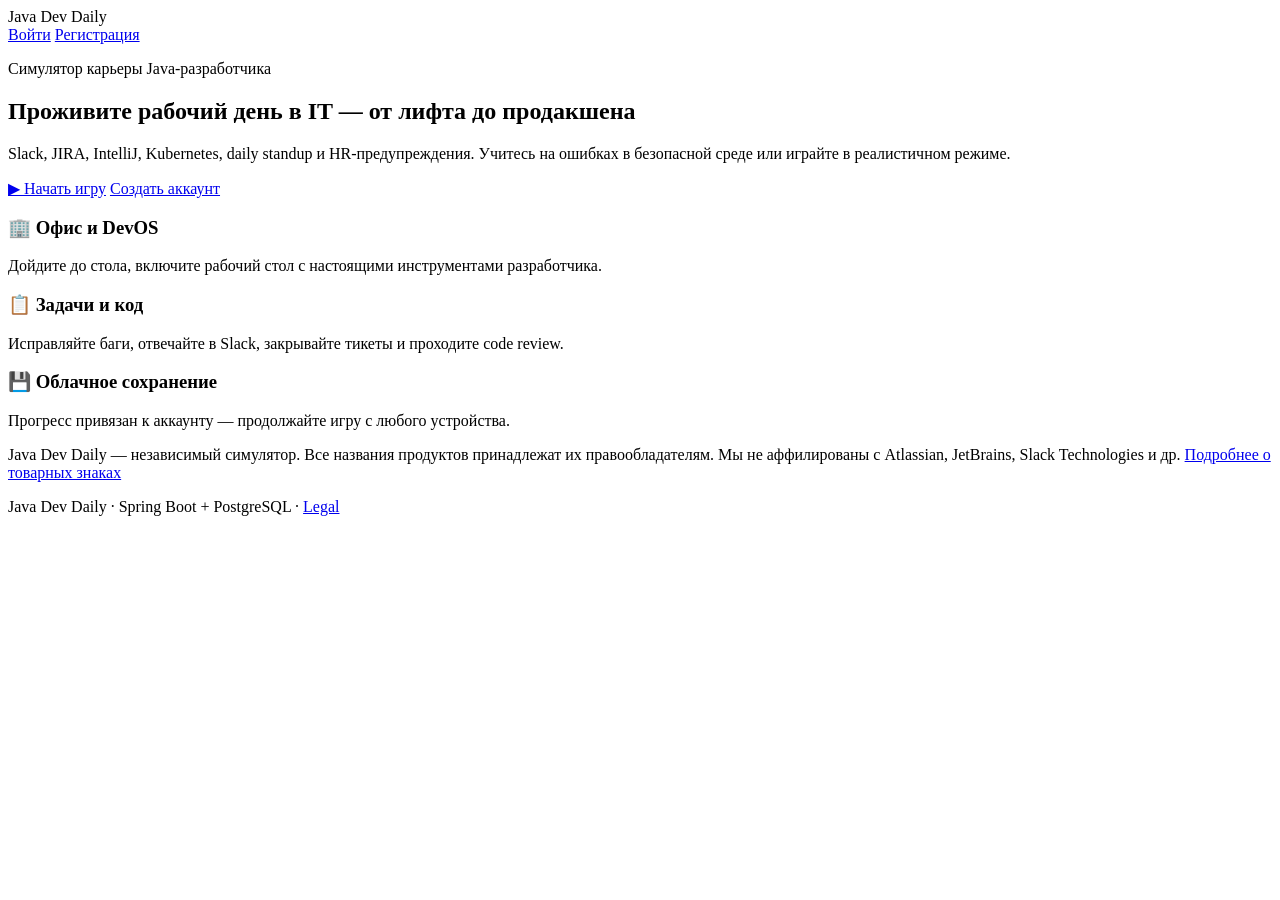
==== frontend/index.html @ d17466bd "Split into microservices with SMS registration and updated docs." ====
<!DOCTYPE html>
<html lang="ru">
<head>
    <meta charset="UTF-8">
    <meta name="viewport" content="width=device-width, initial-scale=1.0">
    <title>Java Dev Daily</title>
    <link rel="stylesheet" href="/css/styles.css">
</head>
<body class="landing-body">

<header class="landing-header">
    <div class="landing-logo">Java Dev Daily</div>
    <nav class="landing-nav">
        <a href="/login.html" class="landing-link">Войти</a>
        <a href="/login.html?tab=register" class="btn btn-primary btn-sm">Регистрация</a>
    </nav>
</header>

<main class="landing-main">
    <section class="landing-hero">
        <p class="landing-badge">Симулятор карьеры Java-разработчика</p>
        <h1>Проживите рабочий день в IT — от лифта до продакшена</h1>
        <p class="landing-lead">
            Slack, JIRA, IntelliJ, Kubernetes, daily standup и HR-предупреждения.
            Учитесь на ошибках в безопасной среде или играйте в реалистичном режиме.
        </p>
        <div class="landing-actions">
            <a id="landing-play-btn" href="/login.html?next=/play.html" class="btn btn-primary btn-lg">▶ Начать игру</a>
            <a href="/login.html?tab=register" class="btn btn-secondary btn-lg">Создать аккаунт</a>
        </div>
    </section>

    <section class="landing-features">
        <article class="landing-feature">
            <h3>🏢 Офис и DevOS</h3>
            <p>Дойдите до стола, включите рабочий стол с настоящими инструментами разработчика.</p>
        </article>
        <article class="landing-feature">
            <h3>📋 Задачи и код</h3>
            <p>Исправляйте баги, отвечайте в Slack, закрывайте тикеты и проходите code review.</p>
        </article>
        <article class="landing-feature">
            <h3>💾 Облачное сохранение</h3>
            <p>Прогресс привязан к аккаунту — продолжайте игру с любого устройства.</p>
        </article>
    </section>

    <p class="landing-disclaimer">
        Java Dev Daily — независимый симулятор. Все названия продуктов принадлежат их правообладателям.
        Мы не аффилированы с Atlassian, JetBrains, Slack Technologies и др.
        <a href="/legal.html">Подробнее о товарных знаках</a>
    </p>
</main>

<footer class="landing-footer">
    <p>Java Dev Daily · Spring Boot + PostgreSQL · <a href="/legal.html" class="landing-link">Legal</a></p>
</footer>

<script>
(async () => {
    try {
        const res = await fetch('/api/auth/me', { credentials: 'same-origin' });
        if (res.ok) {
            const playBtn = document.getElementById('landing-play-btn');
            if (playBtn) playBtn.href = '/play.html';
            const nav = document.querySelector('.landing-nav');
            if (nav) {
                const user = await res.json();
                nav.innerHTML = `
                    <span class="landing-user">👤 ${user.displayName || user.username}</span>
                    <a href="/play.html" class="btn btn-primary btn-sm">Играть</a>
                    <button type="button" id="landing-logout" class="btn btn-secondary btn-sm">Выйти</button>`;
                document.getElementById('landing-logout')?.addEventListener('click', async () => {
                    await fetch('/api/auth/logout', { method: 'POST', credentials: 'same-origin' });
                    location.reload();
                });
            }
        }
    } catch (_) { /* guest view */ }
})();
</script>
</body>
</html>
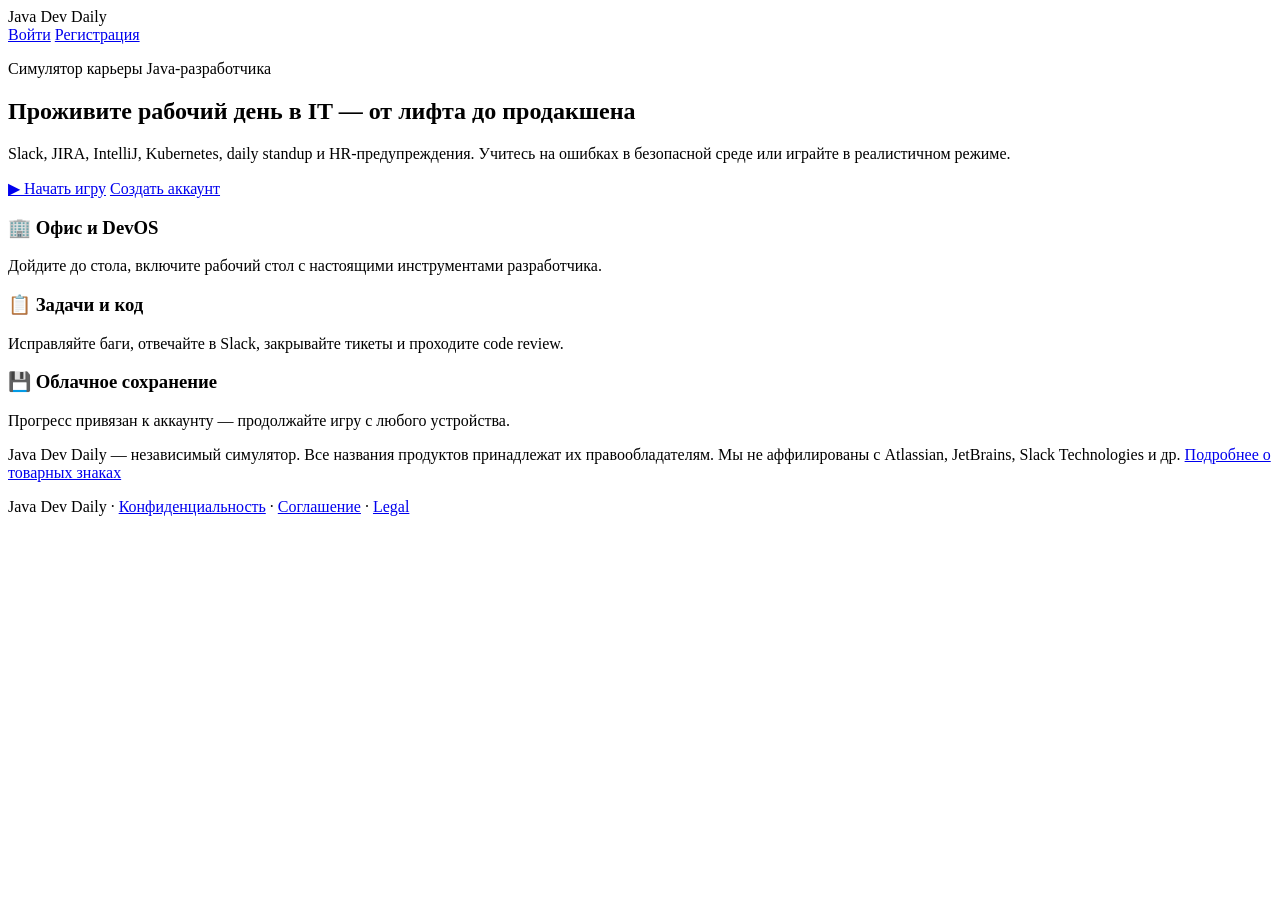
==== commit d56d9587: "Simplify auth to login/password, add legal compliance and UX polish. - Replace SMS/phone registratio" ====
--- a/frontend/index.html
+++ b/frontend/index.html
@@ -53,7 +53,12 @@
 </main>
 
 <footer class="landing-footer">
-    <p>Java Dev Daily · Spring Boot + PostgreSQL · <a href="/legal.html" class="landing-link">Legal</a></p>
+    <p>
+        Java Dev Daily ·
+        <a href="/legal.html#privacy" class="landing-link">Конфиденциальность</a> ·
+        <a href="/legal.html#terms" class="landing-link">Соглашение</a> ·
+        <a href="/legal.html#trademarks" class="landing-link">Legal</a>
+    </p>
 </footer>
 
 <script>
